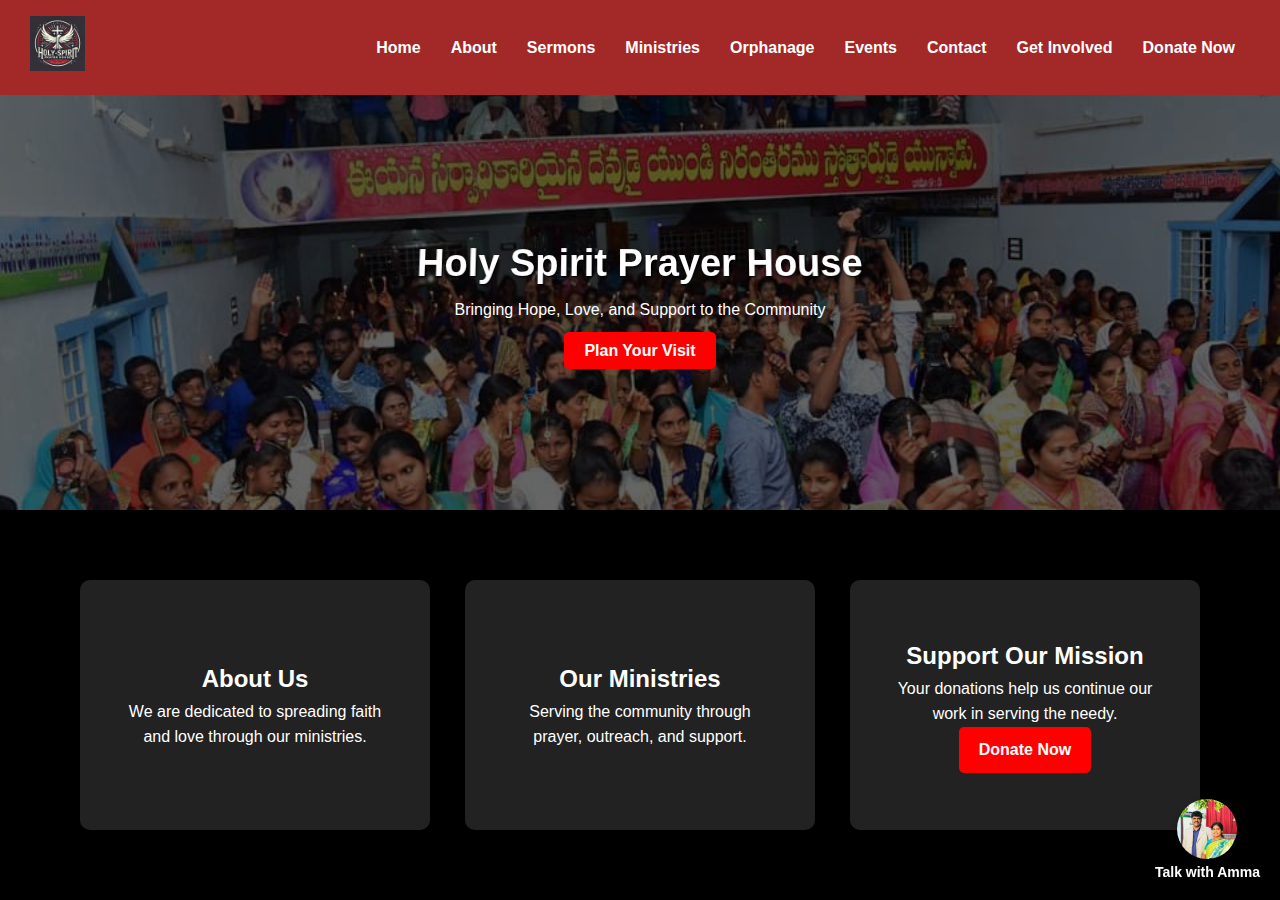
==== frontend/index.html @ f86df014 "Update index.html" ====
<!DOCTYPE html>
<html lang="en">
<head>
    <meta charset="UTF-8">
    <meta name="viewport" content="width=device-width, initial-scale=1.0">
    <meta name="description" content="Holy Spirit Prayer House - A place for faith, love, and community outreach.">
    <meta name="keywords" content="Church, Holy Spirit, Prayer, Ministries, Donations">
    <meta name="author" content="Holy Spirit Prayer House">

    <title>HOLY SPIRIT PRAYER HOUSE</title>
    <link rel="icon" type="image/png" href="images/favicon.png">
    
    <!-- ✅ Google Fonts -->
    <link href="https://fonts.googleapis.com/css2?family=Bungee&display=swap" rel="stylesheet">
    
    <!-- ✅ Styles -->
    <link rel="stylesheet" href="css/styles.css">
    <script src="js/script.js" defer></script>
    <script src="js/chatbot.js" defer></script>
</head>
<body>

    <!-- ✅ Header -->
    <header id="mainHeader">
        <div class="header-container">
            <div class="logo">
                <img src="images/logo.webp" alt="HSPH Logo">
            </div>
            <button id="menuButton" class="mobile-menu-button">☰</button>
            <nav class="desktop-nav">
                <ul class="nav-links">
                    <li><a href="index.html">Home</a></li>
                    <li><a href="about.html">About</a></li>
                    <li><a href="sermons.html">Sermons</a></li>
                    <li><a href="ministries.html">Ministries</a></li>
                    <li><a href="orphanage.html">Orphanage</a></li>
                    <li><a href="events.html">Events</a></li>
                    <li><a href="contact.html">Contact</a></li>
                    <li><a href="volunteer.html">Get Involved</a></li>
                    <li><a href="donate.html" class="donate-btn">Donate Now</a></li>
                </ul>
            </nav>
        </div>
        <!-- ✅ Mobile Navigation -->
        <nav id="mobileNav" class="mobile-nav">
            <ul>
                <li><a href="index.html">Home</a></li>
                <li><a href="about.html">About</a></li>
                <li><a href="sermons.html">Sermons</a></li>
                <li><a href="ministries.html">Ministries</a></li>
                <li><a href="orphanage.html">Orphanage</a></li>
                <li><a href="events.html">Events</a></li>
                <li><a href="contact.html">Contact</a></li>
                <li><a href="volunteer.html">Get Involved</a></li>
                <li><a href="donate.html" class="donate-btn">Donate Now</a></li>
            </ul>
        </nav>
    </header>

    <!-- ✅ Hero Section -->
    <section class="hero">
        <div class="overlay"></div>
        <div class="hero-container">
            <div class="hero-content">
                <h1 class="page-title">Holy Spirit Prayer House</h1>
                <p>Bringing Hope, Love, and Support to the Community</p>
                <a href="visit.html" class="cta-button">Plan Your Visit</a>
            </div>
        </div>
    </section>

    <!-- ✅ Information Sections -->
    <section class="section-container">
        <div class="section about">
            <h2>About Us</h2>
            <p>We are dedicated to spreading faith and love through our ministries.</p>
        </div>
        <div class="section ministries">
            <h2>Our Ministries</h2>
            <p>Serving the community through prayer, outreach, and support.</p>
        </div>
        <div class="section donate">
            <h2>Support Our Mission</h2>
            <p>Your donations help us continue our work in serving the needy.</p>
            <a href="donate.html" class="cta-button">Donate Now</a>
        </div>
    </section>

    <!-- ✅ Chatbot Floating Button -->
    <button id="chatbot-toggle" class="chatbot-button">
        <div class="chatbot-wrapper">
            <img src="images/founder.jpg" alt="Talk with Amma">
            <span>Talk with Amma</span>
        </div>
    </button>

    <!-- ✅ Chatbot Container -->
    <div id="webchat-container"></div>

    <!-- ✅ Chatbot Script -->
    <script src="https://cdn.botframework.com/botframework-webchat/latest/webchat.js"></script>
    <script src="js/chatbot.js"></script>
    <script src="js/script.js"></script>

</body>
</html>
---- frontend/css/styles.css ----
/* ✅ General Styles */
* {
    box-sizing: border-box;
    margin: 0;
    padding: 0;
}

html, body {
    height: 100%;
    margin: 0;
    display: flex;
    flex-direction: column;
}

body {
    font-family: 'Merriweather', sans-serif;
    background-color: #000;
    color: #fff;
    line-height: 1.6;
    font-weight: normal;
}

/* ✅ Title inside Hero Section */
.page-title {
    font-size: 50px; /* ✅ Adjust for visibility */
    font-weight: bold;
    color: white; /* ✅ Ensure it’s visible */
    text-shadow: 1px 1px 2px black, 2px 2px 5px rgba(0, 0, 0, 0.5); /* ✅ Improves readability */
    margin-bottom: 15px;
    text-align: center;
    transform: perspective(500px) rotateX(5deg); /* ✅ Adds 3D effect */
}

/* ✅ Hero Section */
.hero {
    background: url('../images/background.jpg') center/cover no-repeat;
    height: 600px; /* Reduce height for better mobile view */
    display: flex;
    justify-content: center;
    align-items: center;
    text-align: center;
    position: relative;
    padding: 20px;
}

/* ✅ Add a Semi-transparent Overlay */
.hero::before {
    content: "";
    position: absolute;
    top: 0;
    left: 0;
    width: 100%;
    height: 100%;
    background: rgba(0, 0, 0, 0.6); /* Dark overlay for readability */
}

/* ✅ Hero Content */
.hero-content {
    position: relative;
    z-index: 2;
    color: white;
    text-shadow: none;
}

/* ✅ Main Title Styling */
.page-title {
    font-size: 38px; /* Reduce size for mobile */
    font-weight: bold;
    margin-bottom: 10px;
    line-height: 1.2;
}

/* ✅ Subtitle */
.hero-content h2 {
    font-size: 24px;
    margin-bottom: 10px;
}

/* ✅ Description Text */
.hero-content p {
    font-size: 16px;
    margin-bottom: 15px;
}

/* ✅ Call-To-Action Button */
.cta-button {
    background: red;
    color: white;
    padding: 10px 20px;
    font-size: 16px;
    font-weight: bold;
    text-decoration: none;
    border-radius: 5px;
    transition: background 0.3s ease-in-out;
}

.cta-button:hover {
    background: white;
    color: black;
}

/* ✅ Mobile Optimization */
@media (max-width: 768px) {
    .hero {
        height: 450px; /* Reduce height for small screens */
        padding: 15px;
    }

    .page-title {
        font-size: 28px; /* Smaller text on mobile */
    }

    .hero-content h2 {
        font-size: 20px;
    }

    .hero-content p {
        font-size: 14px;
    }

    .cta-button {
        font-size: 14px;
        padding: 8px 16px;
    }
}


/* ✅ Header */
header {
    background: rgb(163, 40, 40);
    color: white;
    padding: 1rem 0;
}

.header-container {
    display: flex;
    justify-content: space-between;
    align-items: center;
    padding: 0 30px;
    position: relative;
}

.logo img {
    height: 55px;
}

/* ✅ Desktop Navigation */
.desktop-nav ul {
    list-style: none;
    padding: 0;
    display: flex;
}

.desktop-nav ul li {
    margin: 0 15px;
}

.desktop-nav ul li a {
    color: white;
    text-decoration: none;
    font-weight: bold;
    transition: color 0.3s ease-in-out;
}

.desktop-nav ul li a:hover {
    color: #ffd700;
}

/* ✅ Mobile Navigation */
@media (min-width: 769px) {
    .mobile-nav {
        display: none !important;
    }
    #menuButton {
        display: none !important;
    }
}

.mobile-nav {
    position: fixed;
    top: 0;
    right: -100%;
    width: 250px;
    height: 100vh;
    background: #111;
    padding-top: 60px;
    box-shadow: -4px 0 6px rgba(0, 0, 0, 0.5);
    transition: right 0.4s ease-in-out;
    z-index: 1100;
}

.mobile-nav.active {
    right: 0;
}

.mobile-nav ul {
    list-style: none;
    padding: 0;
    text-align: center;
}

.mobile-nav ul li {
    padding: 15px 0;
}

.mobile-nav ul li a {
    color: white;
    text-decoration: none;
    font-size: 18px;
    font-weight: bold;
    transition: color 0.3s ease-in-out;
}

.mobile-nav ul li a:hover {
    color: #ffd700;
}

@media (max-width: 768px) {
    .desktop-nav {
        display: none;
    }
    #menuButton {
        display: block;
        background: none;
        border: none;
        color: white;
        font-size: 28px;
        cursor: pointer;
        position: absolute;
        right: 15px;
        top: 15px;
        z-index: 1200;
    }
}

/* ✅ Page Content */
.page-content {
    flex: 1;
    padding: 20px;
    text-align: center;
}

/* ✅ Sections */
.section-container {
    display: flex;
    justify-content: space-between;
    align-items: stretch;
    padding: 60px 30px;
    max-width: 1200px;
    margin: auto;
    gap: 15px;
}

.section {
    flex: 1;
    padding: 40px;
    text-align: center;
    margin: 10px;
    border-radius: 10px;
    display: flex;
    flex-direction: column;
    justify-content: center;
    align-items: center;
    transition: transform 0.3s ease-in-out;
}

.section:hover {
    transform: translateY(-5px);
}

/* ✅ About, Ministries, and Donate Sections */
.about, .ministries, .donate {
    background-color: #222;
    color: white;
    padding: 40px;
    border-radius: 10px;
    display: flex;
    flex-direction: column;
    align-items: center;
    justify-content: center;
    min-height: 250px;
}

/* ✅ Responsive Design */
@media (max-width: 768px) {
    .section-container {
        flex-direction: column;
        align-items: center;
    }
    .about {
        min-height: auto;
        padding: 30px;
    }
}

/* ✅ Founder Section */
.founder-section {
    background-color: #222;
    color: white;
    padding: 60px 20px;
    text-align: center;
}

.founder-container {
    display: flex;
    align-items: center;
    justify-content: center;
    max-width: 1200px;
    margin: auto;
    flex-wrap: wrap;
}

.founder-image img {
    width: 160px;
    height: 160px;
    border-radius: 50%;
    object-fit: cover;
    margin-right: 25px;
    border: 3px solid #cc3333;
    transition: transform 0.3s ease-in-out;
}

.founder-image img:hover {
    transform: scale(1.1);
}

.founder-content {
    max-width: 600px;
    text-align: center;
}

/* ✅ Footer */
footer {
    background: rgb(189, 47, 47);
    color: white;
    text-align: center;
    padding: 20px;
    margin-top: auto;
    width: 100%;
}

/* ✅ Footer Container */
.footer-container {
    display: flex;
    flex-direction: column;
    align-items: center;
}

/* ✅ Social Icons */
.social-icons {
    margin-top: 15px;
}

.social-icons a img {
    width: 35px;
    margin: 0 8px;
    transition: transform 0.3s ease-in-out;
}

.social-icons a img:hover {
    transform: scale(1.2);
}


/* ✅ Chatbot Floating Button */
.chatbot-button {
    position: fixed;
    bottom: 20px;
    right: 20px;
    background: none;
    border: none;
    cursor: pointer;
    text-align: center;
    z-index: 1500;
}

/* ✅ Wrapper for Chatbot Image & Text */
.chatbot-wrapper {
    display: flex;
    flex-direction: column;
    align-items: center;
}

/* ✅ Chatbot Image (Small & Round) */
.chatbot-button img {
    width: 60px;  /* Adjust size */
    height: 60px;
    border-radius: 50%; /* Makes it round */
    box-shadow: 0px 4px 6px rgba(0,0,0,0.3);
    transition: transform 0.3s ease-in-out;
}

.chatbot-button img:hover {
    transform: scale(1.1); /* Hover effect */
}

/* ✅ Chatbot Text */
.chatbot-button span {
    color: white;
    font-size: 14px;
    font-weight: bold;
    margin-top: 5px;
    display: block;
}
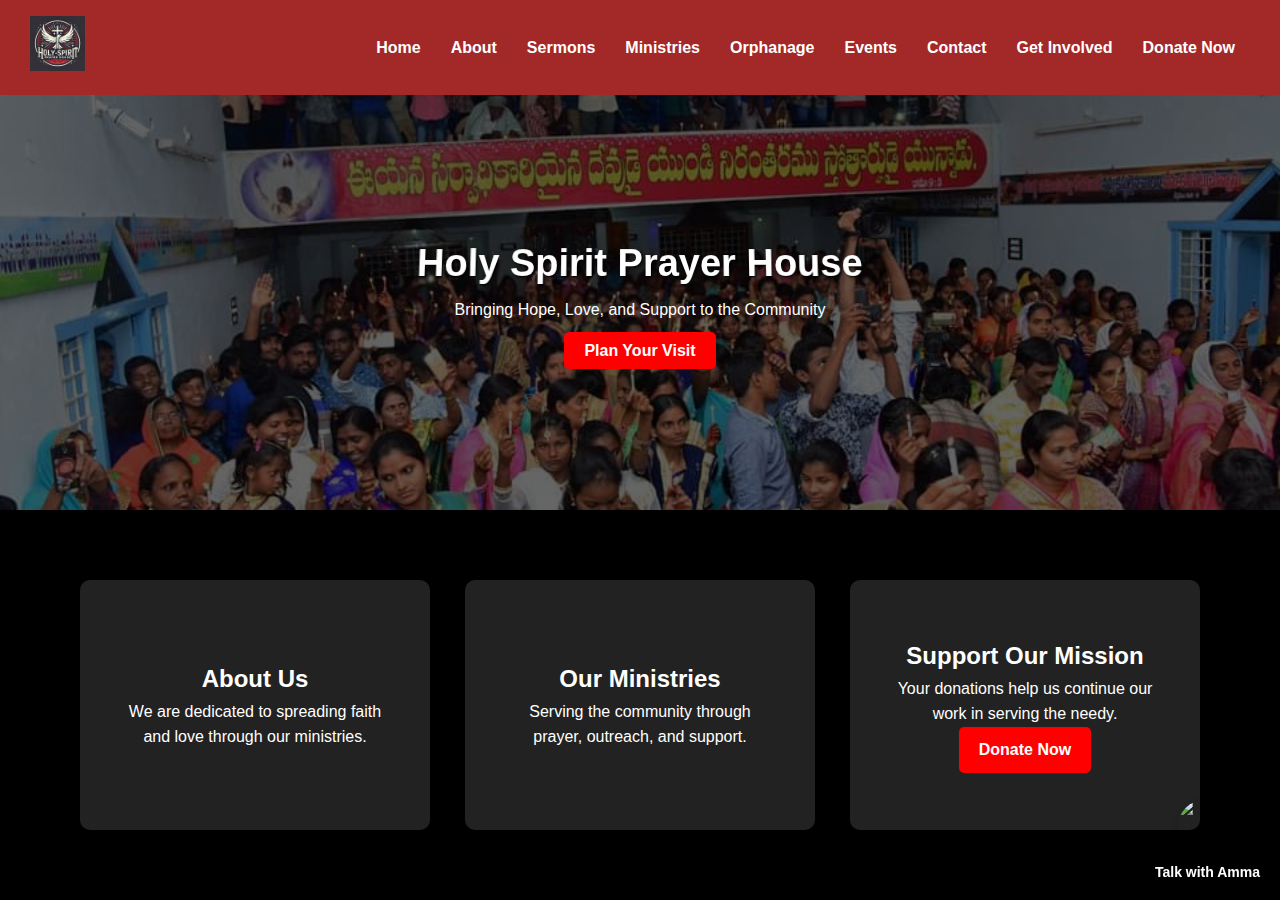
==== commit 45730658: "changes" ====
--- a/frontend/index.html
+++ b/frontend/index.html
@@ -15,8 +15,6 @@
     
     <!-- ✅ Styles -->
     <link rel="stylesheet" href="css/styles.css">
-    <script src="js/script.js" defer></script>
-    <script src="js/chatbot.js" defer></script>
 </head>
 <body>
 
@@ -41,6 +39,7 @@
                 </ul>
             </nav>
         </div>
+        
         <!-- ✅ Mobile Navigation -->
         <nav id="mobileNav" class="mobile-nav">
             <ul>
@@ -89,18 +88,18 @@
     <!-- ✅ Chatbot Floating Button -->
     <button id="chatbot-toggle" class="chatbot-button">
         <div class="chatbot-wrapper">
-            <img src="images/founder.jpg" alt="Talk with Amma">
+            <img src="images/chatbot-amma.png" alt="Talk with Amma">
             <span>Talk with Amma</span>
         </div>
     </button>
 
     <!-- ✅ Chatbot Container -->
-    <div id="webchat-container"></div>
+    <div id="webchat-container" style="display: none;"></div>
 
-    <!-- ✅ Chatbot Script -->
+    <!-- ✅ JavaScript Files -->
     <script src="https://cdn.botframework.com/botframework-webchat/latest/webchat.js"></script>
-    <script src="js/chatbot.js"></script>
-    <script src="js/script.js"></script>
+    <script src="js/chatbot.js" defer></script>
+    <script src="js/script.js" defer></script>
 
 </body>
 </html>
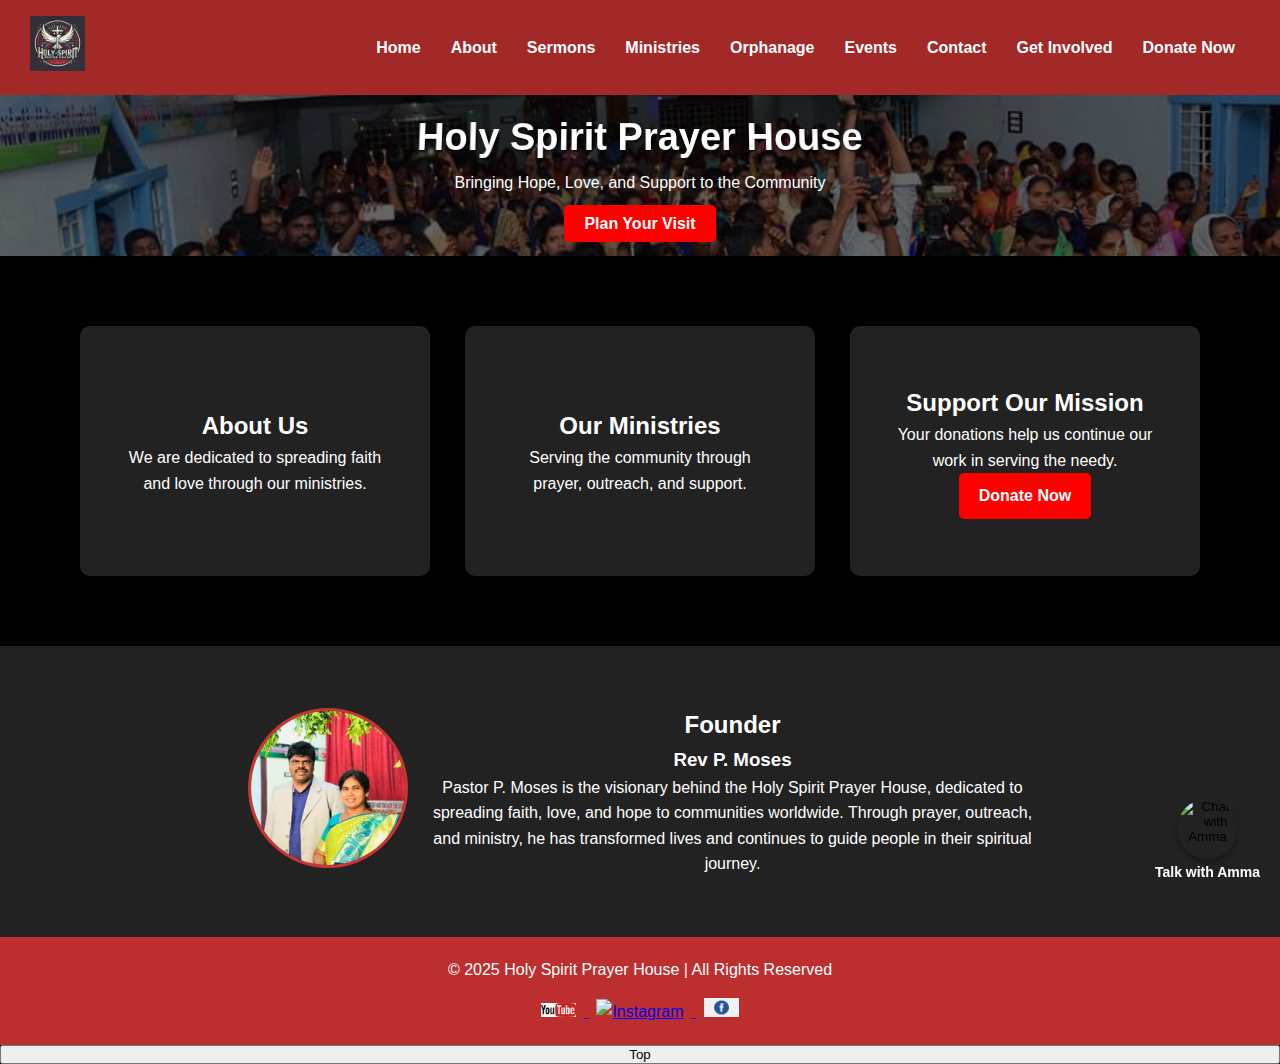
==== commit d5200a5d: "Updated website with latest changes" ====
--- a/frontend/index.html
+++ b/frontend/index.html
@@ -7,13 +7,13 @@
     <meta name="keywords" content="Church, Holy Spirit, Prayer, Ministries, Donations">
     <meta name="author" content="Holy Spirit Prayer House">
 
-    <title>HOLY SPIRIT PRAYER HOUSE</title>
+    <title>Holy Spirit Prayer House</title>
     <link rel="icon" type="image/png" href="images/favicon.png">
-    
+
     <!-- ✅ Google Fonts -->
     <link href="https://fonts.googleapis.com/css2?family=Bungee&display=swap" rel="stylesheet">
-    
-    <!-- ✅ Styles -->
+
+    <!-- ✅ Stylesheets -->
     <link rel="stylesheet" href="css/styles.css">
 </head>
 <body>
@@ -22,9 +22,8 @@
     <header id="mainHeader">
         <div class="header-container">
             <div class="logo">
-                <img src="images/logo.webp" alt="HSPH Logo">
+                <img src="images/logo.webp" alt="Holy Spirit Prayer House Logo">
             </div>
-            <button id="menuButton" class="mobile-menu-button">☰</button>
             <nav class="desktop-nav">
                 <ul class="nav-links">
                     <li><a href="index.html">Home</a></li>
@@ -38,10 +37,9 @@
                     <li><a href="donate.html" class="donate-btn">Donate Now</a></li>
                 </ul>
             </nav>
+            <button id="menuButton" class="mobile-menu-button" aria-label="Open Menu">☰</button>
         </div>
-        
-        <!-- ✅ Mobile Navigation -->
-        <nav id="mobileNav" class="mobile-nav">
+        <nav class="mobile-nav" id="mobileNav">
             <ul>
                 <li><a href="index.html">Home</a></li>
                 <li><a href="about.html">About</a></li>
@@ -55,7 +53,7 @@
             </ul>
         </nav>
     </header>
-
+    
     <!-- ✅ Hero Section -->
     <section class="hero">
         <div class="overlay"></div>
@@ -85,10 +83,45 @@
         </div>
     </section>
 
+    <!-- ✅ Founder Section -->
+    <section class="founder-section">
+        <div class="founder-container">
+            <div class="founder-image">
+                <img src="images/founder.jpg" alt="Founder - Rev P. Moses">
+            </div>
+            <div class="founder-content">
+                <h2>Founder</h2>
+                <h3>Rev P. Moses</h3>
+                <p>Pastor P. Moses is the visionary behind the Holy Spirit Prayer House, dedicated to spreading faith, love, and hope to communities worldwide. Through prayer, outreach, and ministry, he has transformed lives and continues to guide people in their spiritual journey.</p>
+            </div>
+        </div>
+    </section>
+
+    <!-- ✅ Footer -->
+    <footer>
+        <div class="footer-container">
+            <p>&copy; 2025 Holy Spirit Prayer House | All Rights Reserved</p>
+            <div class="social-icons">
+                <a href="https://www.youtube.com/@pastorpmoses" target="_blank" aria-label="YouTube">
+                    <img src="images/youtube.png" alt="YouTube">
+                </a>
+                <a href="https://www.instagram.com/hsph_oduru/" target="_blank" aria-label="Instagram">
+                    <img src="images/instagram.png" alt="Instagram">
+                </a>
+                <a href="https://www.facebook.com/holy.jesus132" target="_blank" aria-label="Facebook">
+                    <img src="images/facebook.png" alt="Facebook">
+                </a>
+            </div>
+        </div>
+    </footer>
+
+    <!-- ✅ Back to Top Button -->
+    <button id="backToTopBtn" title="Go to top">Top</button>
+
     <!-- ✅ Chatbot Floating Button -->
-    <button id="chatbot-toggle" class="chatbot-button">
+    <button id="chatbot-toggle" class="chatbot-button" aria-label="Open Chatbot">
         <div class="chatbot-wrapper">
-            <img src="images/chatbot-amma.png" alt="Talk with Amma">
+            <img src="images/chatbot-amma.png" alt="Chat with Amma">
             <span>Talk with Amma</span>
         </div>
     </button>
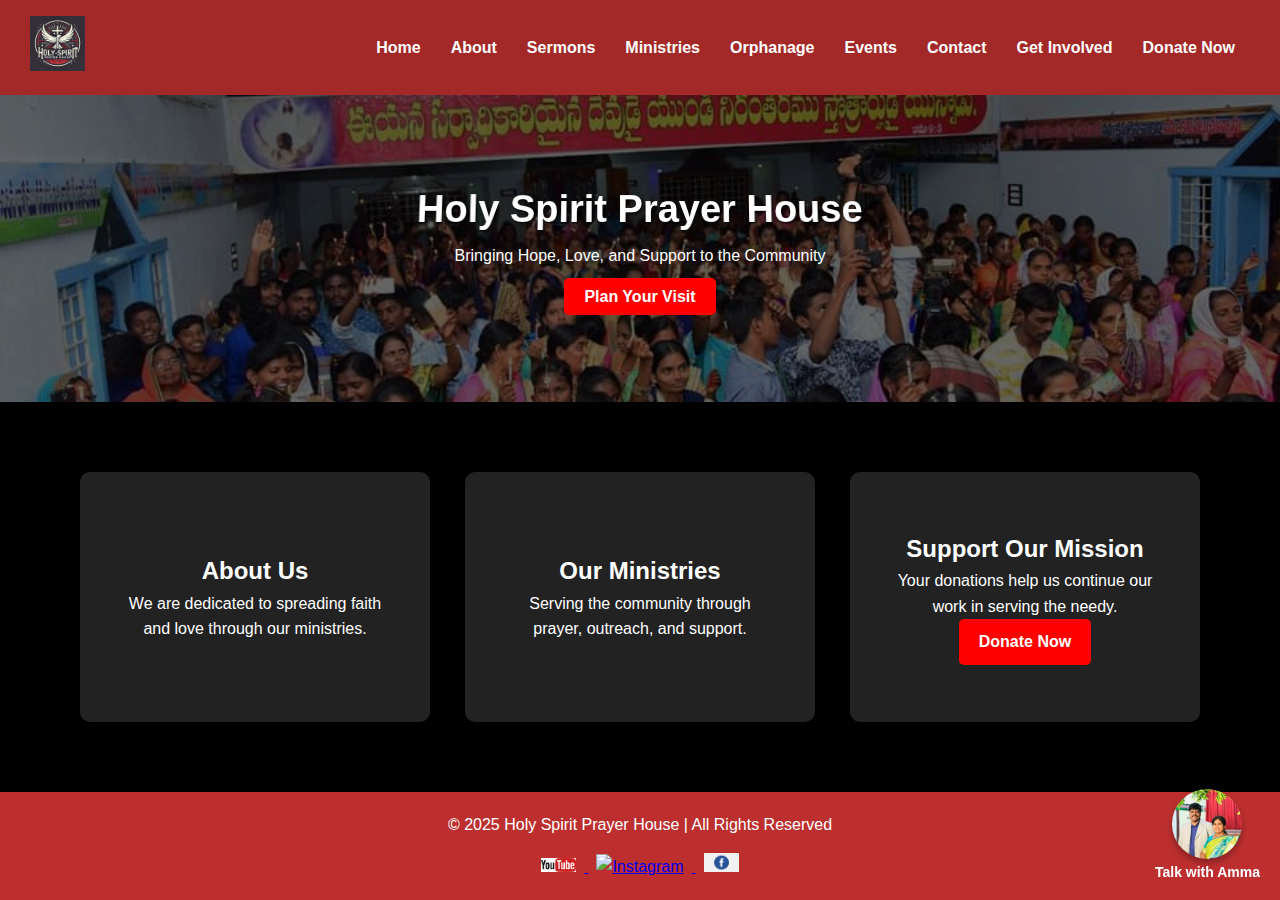
==== commit 1496c832: "Updated website with latest changes" ====
--- a/frontend/index.html
+++ b/frontend/index.html
@@ -15,6 +15,9 @@
 
     <!-- ✅ Stylesheets -->
     <link rel="stylesheet" href="css/styles.css">
+    <!-- ✅ Add chatbot.css -->
+    <link rel="stylesheet" href="css/chatbot.css">
+
 </head>
 <body>
 
@@ -83,19 +86,24 @@
         </div>
     </section>
 
-    <!-- ✅ Founder Section -->
-    <section class="founder-section">
-        <div class="founder-container">
-            <div class="founder-image">
-                <img src="images/founder.jpg" alt="Founder - Rev P. Moses">
-            </div>
-            <div class="founder-content">
-                <h2>Founder</h2>
-                <h3>Rev P. Moses</h3>
-                <p>Pastor P. Moses is the visionary behind the Holy Spirit Prayer House, dedicated to spreading faith, love, and hope to communities worldwide. Through prayer, outreach, and ministry, he has transformed lives and continues to guide people in their spiritual journey.</p>
-            </div>
-        </div>
-    </section>
+<!-- ✅ Floating Chatbot Button -->
+<button id="chatbot-toggle" class="chatbot-button" aria-label="Open Chatbot">
+    <div class="chatbot-wrapper">
+        <img src="images/founder.jpg" alt="Chat with Amma">
+        <span>Talk with Amma</span>
+    </div>
+</button>
+
+<!-- ✅ Chatbot Popup -->
+<div id="chatbot-popup" class="chatbot-popup hidden">
+    <div class="chatbot-header">
+        <span>Chat with Amma</span>
+        <button id="close-chatbot" class="close-button">&times;</button>
+    </div>
+    <iframe src="https://talkwithamma.azurewebsites.net" width="100%" height="400"></iframe>
+</div>
+
+
 
     <!-- ✅ Footer -->
     <footer>
@@ -115,22 +123,7 @@
         </div>
     </footer>
 
-    <!-- ✅ Back to Top Button -->
-    <button id="backToTopBtn" title="Go to top">Top</button>
-
-    <!-- ✅ Chatbot Floating Button -->
-    <button id="chatbot-toggle" class="chatbot-button" aria-label="Open Chatbot">
-        <div class="chatbot-wrapper">
-            <img src="images/chatbot-amma.png" alt="Chat with Amma">
-            <span>Talk with Amma</span>
-        </div>
-    </button>
-
-    <!-- ✅ Chatbot Container -->
-    <div id="webchat-container" style="display: none;"></div>
-
     <!-- ✅ JavaScript Files -->
-    <script src="https://cdn.botframework.com/botframework-webchat/latest/webchat.js"></script>
     <script src="js/chatbot.js" defer></script>
     <script src="js/script.js" defer></script>
 
--- a/frontend/css/styles.css
+++ b/frontend/css/styles.css
@@ -360,46 +360,3 @@
 .social-icons a img:hover {
     transform: scale(1.2);
 }
-
-
-/* ✅ Chatbot Floating Button */
-.chatbot-button {
-    position: fixed;
-    bottom: 20px;
-    right: 20px;
-    background: none;
-    border: none;
-    cursor: pointer;
-    text-align: center;
-    z-index: 1500;
-}
-
-/* ✅ Wrapper for Chatbot Image & Text */
-.chatbot-wrapper {
-    display: flex;
-    flex-direction: column;
-    align-items: center;
-}
-
-/* ✅ Chatbot Image (Small & Round) */
-.chatbot-button img {
-    width: 60px;  /* Adjust size */
-    height: 60px;
-    border-radius: 50%; /* Makes it round */
-    box-shadow: 0px 4px 6px rgba(0,0,0,0.3);
-    transition: transform 0.3s ease-in-out;
-}
-
-.chatbot-button img:hover {
-    transform: scale(1.1); /* Hover effect */
-}
-
-/* ✅ Chatbot Text */
-.chatbot-button span {
-    color: white;
-    font-size: 14px;
-    font-weight: bold;
-    margin-top: 5px;
-    display: block;
-}
-
--- a/frontend/css/chatbot.css
+++ b/frontend/css/chatbot.css
@@ -0,0 +1,94 @@
+/* ✅ Floating Chatbot Button */
+.chatbot-button {
+    position: fixed;
+    bottom: 20px;
+    right: 20px;
+    background: none;
+    border: none;
+    cursor: pointer;
+    text-align: center;
+    z-index: 1500;
+}
+
+/* ✅ Wrapper for Chatbot Image & Text */
+.chatbot-wrapper {
+    display: flex;
+    flex-direction: column;
+    align-items: center;
+}
+
+/* ✅ Chatbot Image (Round) */
+.chatbot-button img {
+    width: 70px;
+    height: 70px;
+    border-radius: 50%; /* Makes it round */
+    box-shadow: 0px 4px 6px rgba(0,0,0,0.3);
+    transition: transform 0.3s ease-in-out;
+}
+
+.chatbot-button img:hover {
+    transform: scale(1.1); /* Hover effect */
+}
+
+/* ✅ Chatbot Text */
+.chatbot-button span {
+    color: white;
+    font-size: 14px;
+    font-weight: bold;
+    margin-top: 5px;
+    display: block;
+}
+
+/* ✅ Chatbot Popup (Hidden by Default) */
+.chatbot-popup {
+    position: fixed;
+    bottom: 80px; /* Adjusted to show above the button */
+    right: 20px;
+    width: 350px;
+    height: 450px;
+    background: white;
+    border-radius: 10px;
+    box-shadow: 0px 4px 10px rgba(0, 0, 0, 0.3);
+    overflow: hidden;
+    display: none; /* Hidden initially */
+    z-index: 2000;
+}
+
+/* ✅ Chatbot Header */
+.chatbot-header {
+    background: #0078D7;
+    color: white;
+    padding: 10px;
+    text-align: center;
+    font-weight: bold;
+    display: flex;
+    justify-content: space-between;
+    align-items: center;
+}
+
+/* ✅ Close Button */
+.close-button {
+    background: none;
+    border: none;
+    color: white;
+    font-size: 20px;
+    cursor: pointer;
+}
+
+/* ✅ Show Chatbot when Active */
+.chatbot-popup.active {
+    display: block;
+}
+
+/* ✅ Hide Chatbot Button when Chatbot is Open */
+.chatbot-popup.active ~ .chatbot-button {
+    display: none;
+}
+
+/* ✅ Responsive for Mobile */
+@media (max-width: 600px) {
+    .chatbot-popup {
+        width: 90%;
+        right: 5%;
+    }
+}
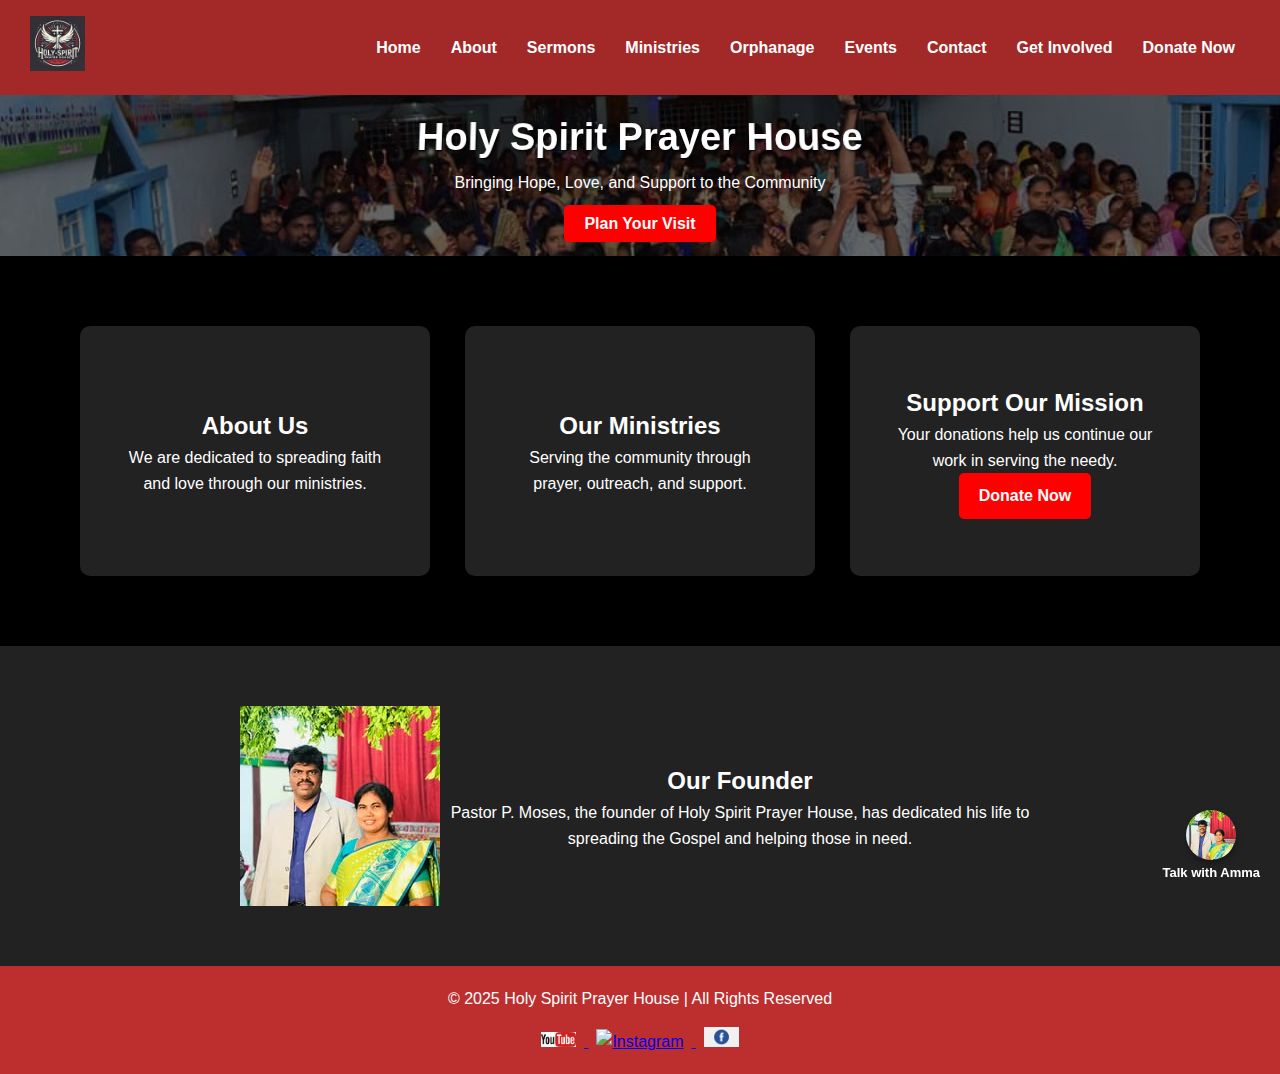
==== commit 33fb76d9: "Updated website with latest changes" ====
--- a/frontend/index.html
+++ b/frontend/index.html
@@ -15,7 +15,6 @@
 
     <!-- ✅ Stylesheets -->
     <link rel="stylesheet" href="css/styles.css">
-    <!-- ✅ Add chatbot.css -->
     <link rel="stylesheet" href="css/chatbot.css">
 
 </head>
@@ -86,24 +85,33 @@
         </div>
     </section>
 
-<!-- ✅ Floating Chatbot Button -->
-<button id="chatbot-toggle" class="chatbot-button" aria-label="Open Chatbot">
-    <div class="chatbot-wrapper">
-        <img src="images/founder.jpg" alt="Chat with Amma">
-        <span>Talk with Amma</span>
+    <!-- ✅ Founder Section -->
+    <section class="founder-section">
+        <div class="founder-container">
+            <img src="images/founder.jpg" alt="Founder Image" class="founder-img">
+            <div class="founder-content">
+                <h2>Our Founder</h2>
+                <p>Pastor P. Moses, the founder of Holy Spirit Prayer House, has dedicated his life to spreading the Gospel and helping those in need.</p>
+            </div>
+        </div>
+    </section>
+
+    <!-- ✅ Floating Chatbot Button -->
+    <button id="chatbot-toggle" class="chatbot-button" aria-label="Open Chatbot">
+        <div class="chatbot-wrapper">
+            <img src="images/founder.jpg" alt="Chat with Amma">
+            <span>Talk with Amma</span>
+        </div>
+    </button>
+
+    <!-- ✅ Chatbot Popup -->
+    <div id="chatbot-popup" class="chatbot-popup hidden">
+        <div class="chatbot-header">
+            <span>Chat with Amma</span>
+            <button id="close-chatbot" class="close-button">&times;</button>
+        </div>
+        <iframe src="https://talkwithamma.azurewebsites.net" width="100%" height="400"></iframe>
     </div>
-</button>
-
-<!-- ✅ Chatbot Popup -->
-<div id="chatbot-popup" class="chatbot-popup hidden">
-    <div class="chatbot-header">
-        <span>Chat with Amma</span>
-        <button id="close-chatbot" class="close-button">&times;</button>
-    </div>
-    <iframe src="https://talkwithamma.azurewebsites.net" width="100%" height="400"></iframe>
-</div>
-
-
 
     <!-- ✅ Footer -->
     <footer>
--- a/frontend/css/chatbot.css
+++ b/frontend/css/chatbot.css
@@ -8,9 +8,14 @@
     cursor: pointer;
     text-align: center;
     z-index: 1500;
+    display: flex;
+    flex-direction: column;
+    align-items: center;
+    justify-content: center;
+    transition: opacity 0.3s ease-in-out;
 }
 
-/* ✅ Wrapper for Chatbot Image & Text */
+/* ✅ Chatbot Wrapper */
 .chatbot-wrapper {
     display: flex;
     flex-direction: column;
@@ -19,39 +24,42 @@
 
 /* ✅ Chatbot Image (Round) */
 .chatbot-button img {
-    width: 70px;
-    height: 70px;
-    border-radius: 50%; /* Makes it round */
-    box-shadow: 0px 4px 6px rgba(0,0,0,0.3);
+    width: 50px;
+    height: 50px;
+    border-radius: 50%;
+    box-shadow: 0px 4px 6px rgba(0, 0, 0, 0.3);
     transition: transform 0.3s ease-in-out;
 }
 
 .chatbot-button img:hover {
-    transform: scale(1.1); /* Hover effect */
+    transform: scale(1.1);
 }
 
-/* ✅ Chatbot Text */
+/* ✅ Chatbot Text Below the Button */
 .chatbot-button span {
     color: white;
-    font-size: 14px;
+    font-size: 13px;
     font-weight: bold;
     margin-top: 5px;
     display: block;
 }
 
-/* ✅ Chatbot Popup (Hidden by Default) */
+/* ✅ Chatbot Popup Window */
 .chatbot-popup {
     position: fixed;
-    bottom: 80px; /* Adjusted to show above the button */
+    bottom: 80px;
     right: 20px;
-    width: 350px;
-    height: 450px;
+    width: 320px;
+    height: 400px;
     background: white;
     border-radius: 10px;
     box-shadow: 0px 4px 10px rgba(0, 0, 0, 0.3);
     overflow: hidden;
-    display: none; /* Hidden initially */
+    display: none; /* ✅ Hidden by default */
     z-index: 2000;
+    opacity: 0;
+    transform: translateY(20px);
+    transition: opacity 0.3s ease-in-out, transform 0.3s ease-in-out;
 }
 
 /* ✅ Chatbot Header */
@@ -71,24 +79,39 @@
     background: none;
     border: none;
     color: white;
-    font-size: 20px;
+    font-size: 18px;
     cursor: pointer;
+    transition: transform 0.2s;
 }
 
-/* ✅ Show Chatbot when Active */
+.close-button:hover {
+    transform: scale(1.2);
+}
+
+/* ✅ Ensure chatbot opens properly when active */
 .chatbot-popup.active {
-    display: block;
+    display: block !important;
+    opacity: 1;
+    transform: translateY(0);
 }
 
 /* ✅ Hide Chatbot Button when Chatbot is Open */
 .chatbot-popup.active ~ .chatbot-button {
-    display: none;
+    opacity: 0;
+    pointer-events: none;
 }
 
-/* ✅ Responsive for Mobile */
+/* ✅ Mobile Responsiveness */
 @media (max-width: 600px) {
     .chatbot-popup {
         width: 90%;
         right: 5%;
+        bottom: 60px;
+        height: 380px;
+    }
+
+    .chatbot-button img {
+        width: 45px;
+        height: 45px;
     }
 }
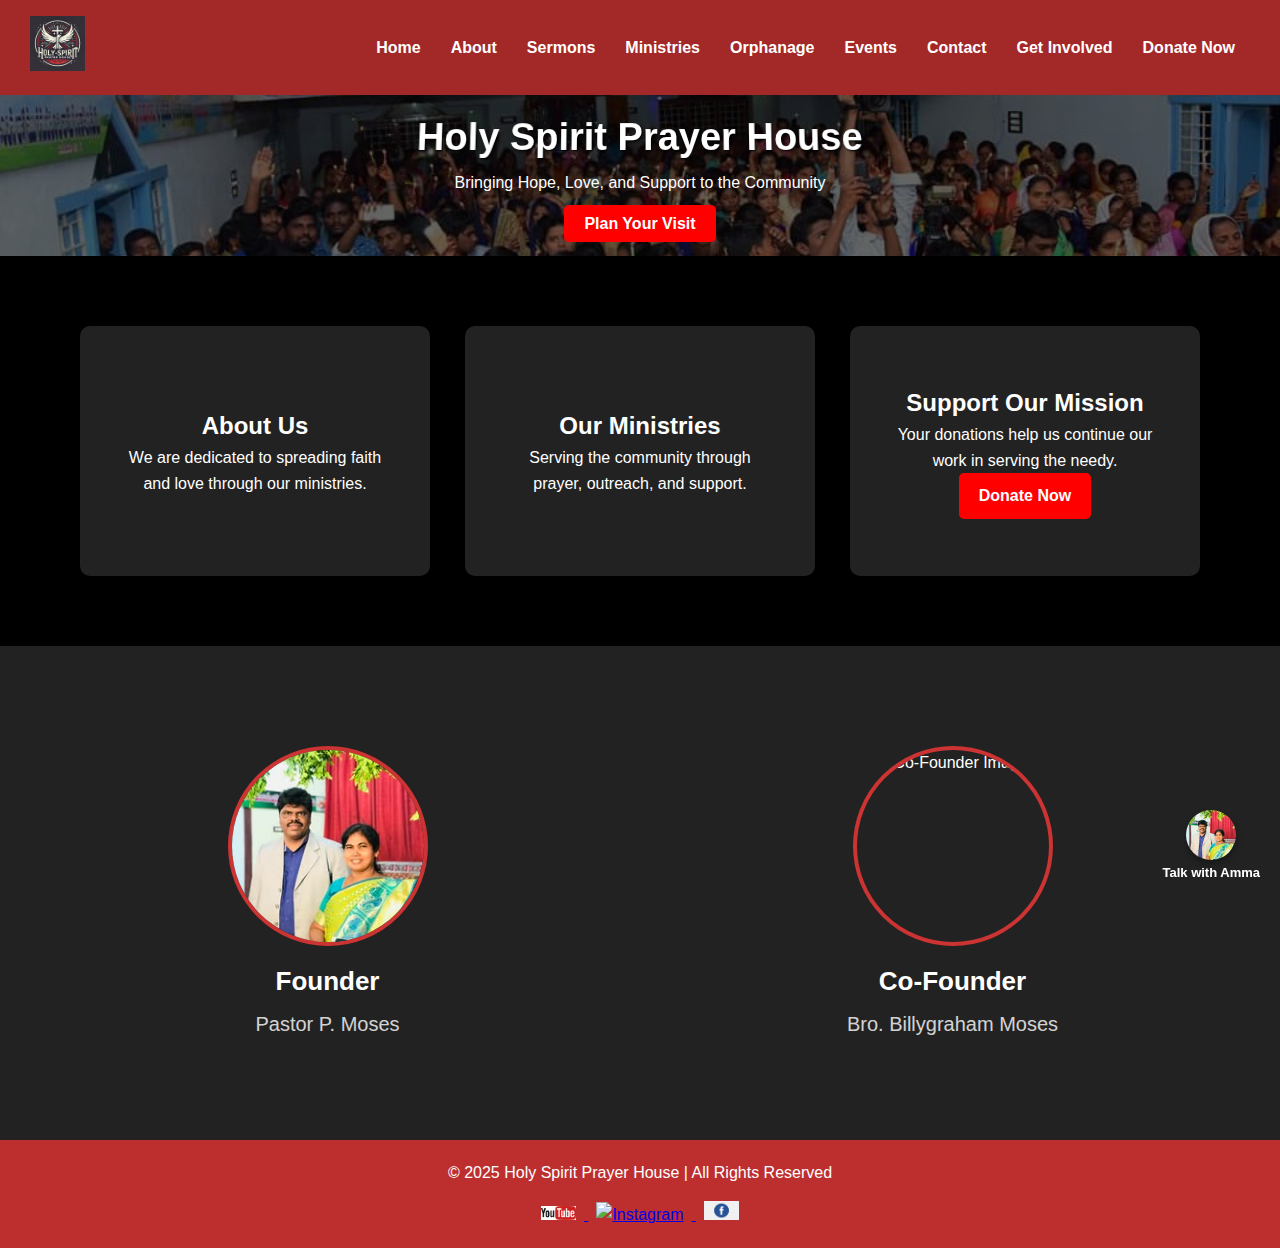
==== commit 5f2522c0: "Updated Founder & Co-Founder section layout" ====
--- a/frontend/index.html
+++ b/frontend/index.html
@@ -15,6 +15,7 @@
 
     <!-- ✅ Stylesheets -->
     <link rel="stylesheet" href="css/styles.css">
+    <link rel="stylesheet" href="css/founder.css">
     <link rel="stylesheet" href="css/chatbot.css">
 
 </head>
@@ -85,16 +86,24 @@
         </div>
     </section>
 
-    <!-- ✅ Founder Section -->
-    <section class="founder-section">
+    <section class="founders-section">
         <div class="founder-container">
-            <img src="images/founder.jpg" alt="Founder Image" class="founder-img">
-            <div class="founder-content">
-                <h2>Our Founder</h2>
-                <p>Pastor P. Moses, the founder of Holy Spirit Prayer House, has dedicated his life to spreading the Gospel and helping those in need.</p>
+            <!-- Founder -->
+            <div class="founder">
+                <img src="images/founder.jpg" alt="Founder Image" class="founder-img">
+                <h2>Founder</h2>
+                <h3>Pastor P. Moses</h3>
+            </div>
+    
+            <!-- Co-Founder -->
+            <div class="co-founder">
+                <img src="images/co-founder.jpg" alt="Co-Founder Image" class="founder-img">
+                <h2>Co-Founder</h2>
+                <h3>Bro. Billygraham Moses</h3>
             </div>
         </div>
     </section>
+    
 
     <!-- ✅ Floating Chatbot Button -->
     <button id="chatbot-toggle" class="chatbot-button" aria-label="Open Chatbot">
--- a/frontend/css/styles.css
+++ b/frontend/css/styles.css
@@ -293,41 +293,8 @@
     }
 }
 
-/* ✅ Founder Section */
-.founder-section {
-    background-color: #222;
-    color: white;
-    padding: 60px 20px;
-    text-align: center;
-}
-
-.founder-container {
-    display: flex;
-    align-items: center;
-    justify-content: center;
-    max-width: 1200px;
-    margin: auto;
-    flex-wrap: wrap;
-}
-
-.founder-image img {
-    width: 160px;
-    height: 160px;
-    border-radius: 50%;
-    object-fit: cover;
-    margin-right: 25px;
-    border: 3px solid #cc3333;
-    transition: transform 0.3s ease-in-out;
-}
-
-.founder-image img:hover {
-    transform: scale(1.1);
-}
-
-.founder-content {
-    max-width: 600px;
-    text-align: center;
-}
+
+
 
 /* ✅ Footer */
 footer {
--- a/frontend/css/founder.css
+++ b/frontend/css/founder.css
@@ -0,0 +1,61 @@
+/* ✅ Founder & Co-Founder Section */
+.founders-section {
+    background-color: #222;
+    color: white;
+    padding: 80px 20px;
+    text-align: center;
+}
+
+.founder-container {
+    display: flex;
+    justify-content: center; /* Center align both sections */
+    align-items: center;
+    gap: 50px; /* Add spacing between elements */
+    max-width: 1200px;
+    margin: auto;
+    flex-wrap: wrap;
+}
+
+.founder, .co-founder {
+    flex: 1;
+    padding: 20px;
+    text-align: center;
+    display: flex;
+    flex-direction: column;
+    align-items: center;
+    justify-content: center;
+}
+
+.founder img, .co-founder img {
+    width: 200px;
+    height: 200px;
+    border-radius: 50%;
+    object-fit: cover;
+    margin-bottom: 15px;
+    border: 4px solid #cc3333;
+    transition: transform 0.3s ease-in-out;
+}
+
+.founder img:hover, .co-founder img:hover {
+    transform: scale(1.1);
+}
+
+.founder h2, .co-founder h2 {
+    font-size: 26px;
+    font-weight: bold;
+    margin-bottom: 5px;
+}
+
+.founder h3, .co-founder h3 {
+    font-size: 20px;
+    font-weight: normal;
+    opacity: 0.8;
+}
+
+/* ✅ Ensure Responsive Layout */
+@media (max-width: 768px) {
+    .founder-container {
+        flex-direction: column;
+        align-items: center;
+    }
+}
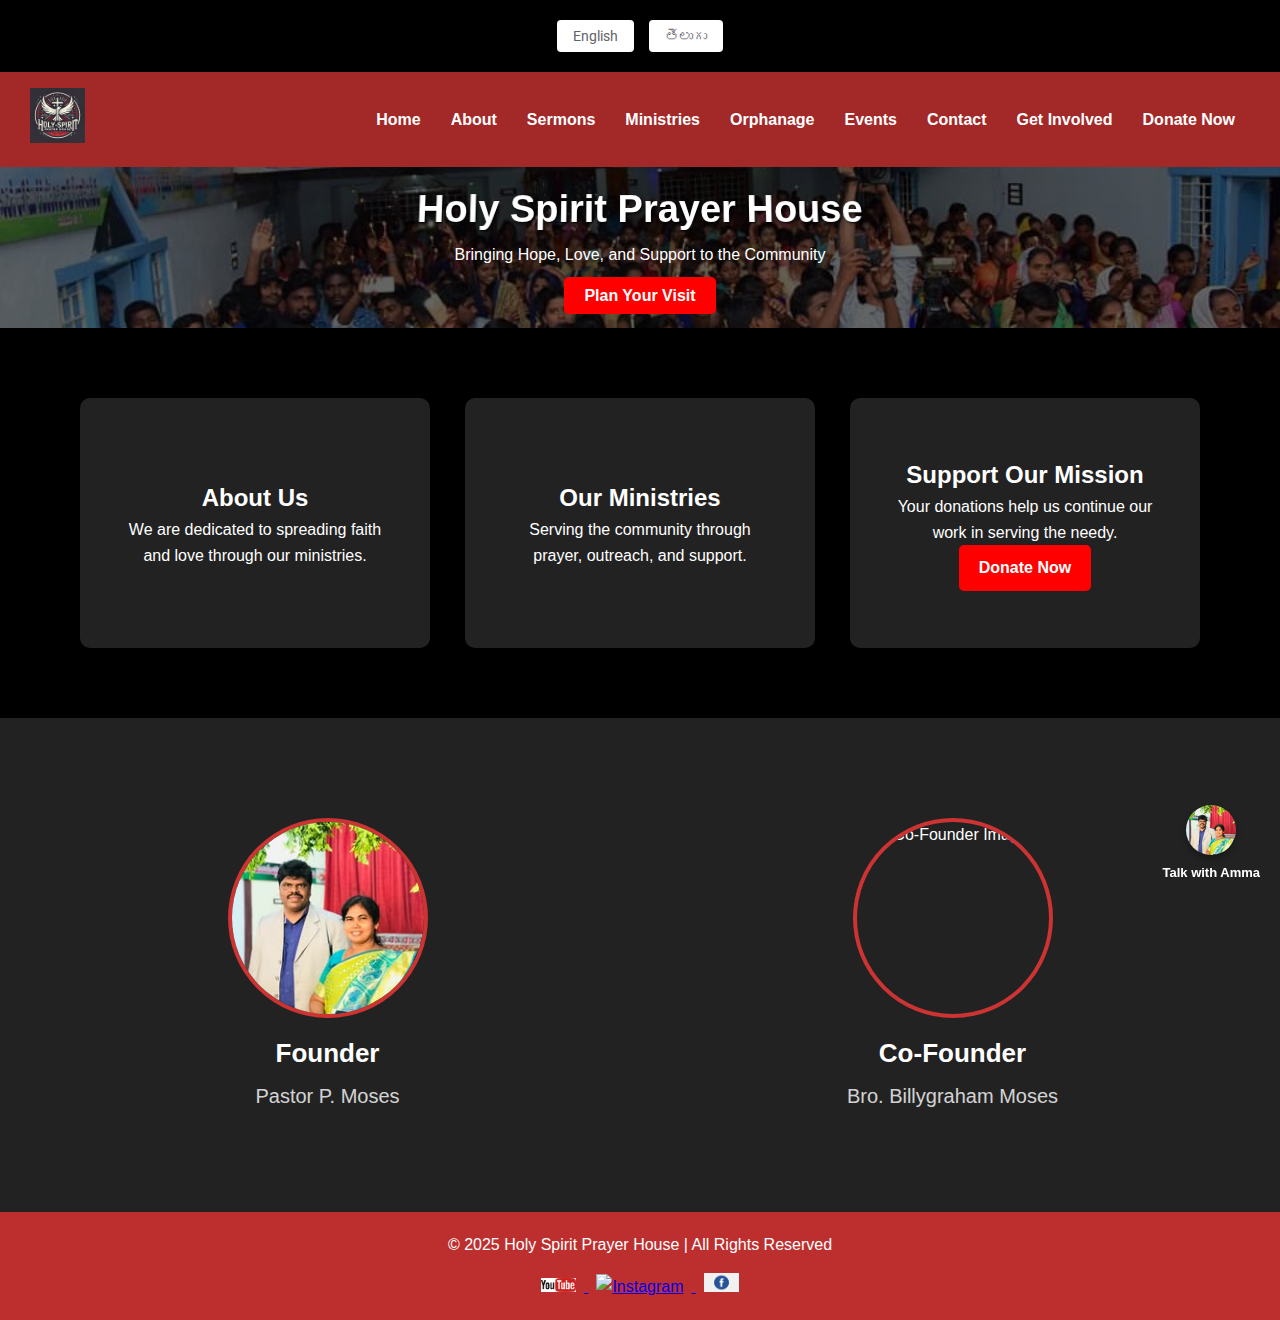
==== commit a059cbdb: "Initial commit on new-branch" ====
--- a/frontend/index.html
+++ b/frontend/index.html
@@ -1,148 +1,299 @@
 <!DOCTYPE html>
 <html lang="en">
 <head>
-    <meta charset="UTF-8">
-    <meta name="viewport" content="width=device-width, initial-scale=1.0">
-    <meta name="description" content="Holy Spirit Prayer House - A place for faith, love, and community outreach.">
-    <meta name="keywords" content="Church, Holy Spirit, Prayer, Ministries, Donations">
-    <meta name="author" content="Holy Spirit Prayer House">
-
-    <title>Holy Spirit Prayer House</title>
-    <link rel="icon" type="image/png" href="images/favicon.png">
-
-    <!-- ✅ Google Fonts -->
-    <link href="https://fonts.googleapis.com/css2?family=Bungee&display=swap" rel="stylesheet">
-
-    <!-- ✅ Stylesheets -->
-    <link rel="stylesheet" href="css/styles.css">
-    <link rel="stylesheet" href="css/founder.css">
-    <link rel="stylesheet" href="css/chatbot.css">
-
+  <meta charset="UTF-8">
+  <meta name="viewport" content="width=device-width, initial-scale=1.0">
+  <meta name="description" content="Holy Spirit Prayer House - A place for faith, love, and community outreach.">
+  <meta name="keywords" content="Church, Holy Spirit, Prayer, Ministries, Donations">
+  <meta name="author" content="Holy Spirit Prayer House">
+  <title>Holy Spirit Prayer House | హోలీ స్పిరిట్ ప్రార్థన మందిరం</title>
+  <link rel="icon" type="image/png" href="images/favicon.png">
+  
+  <!-- Google Fonts -->
+  <link href="https://fonts.googleapis.com/css2?family=Bungee&display=swap" rel="stylesheet">
+  <link href="https://fonts.googleapis.com/css2?family=Roboto:wght@400;500&display=swap" rel="stylesheet">
+  
+  <!-- External Stylesheets -->
+  <link rel="stylesheet" href="css/styles.css">
+  <link rel="stylesheet" href="css/founder.css">
+  <link rel="stylesheet" href="css/chatbot.css">
+  
+  <!-- Updated Language Toggle Script with LocalStorage -->
+  <script>
+    // Function to toggle language and save preference
+    function toggleLanguage(lang) {
+      localStorage.setItem("preferredLanguage", lang);
+      document.body.classList.remove("english", "telugu");
+      document.body.classList.add(lang);
+    }
+    
+    // On DOM load, check for saved language preference
+    document.addEventListener("DOMContentLoaded", function() {
+      const savedLang = localStorage.getItem("preferredLanguage") || "english";
+      document.body.classList.remove("english", "telugu");
+      document.body.classList.add(savedLang);
+    });
+  </script>
+  
+  <!-- Inline Styles for Language Toggle -->
+  <style>
+    .language-toggle {
+      text-align: center;
+      padding: 20px 0;
+    }
+    .language-toggle button {
+      margin: 0 5px;
+      padding: 8px 16px;
+      font-size: 14px;
+      cursor: pointer;
+      border: none;
+      background-color: #fff;
+      font-family: 'Roboto', sans-serif;
+      color: #5f6368;
+      border-radius: 4px;
+      transition: background-color 0.3s, box-shadow 0.3s;
+    }
+    .language-toggle button:hover {
+      background-color: #f8f9fa;
+      box-shadow: 0 1px 2px rgba(0,0,0,0.1);
+    }
+    /* Hide alternate language spans based on body class */
+    .telugu .english-text { display: none; }
+    .english .telugu-text { display: none; }
+  </style>
 </head>
-<body>
-
-    <!-- ✅ Header -->
-    <header id="mainHeader">
-        <div class="header-container">
-            <div class="logo">
-                <img src="images/logo.webp" alt="Holy Spirit Prayer House Logo">
-            </div>
-            <nav class="desktop-nav">
-                <ul class="nav-links">
-                    <li><a href="index.html">Home</a></li>
-                    <li><a href="about.html">About</a></li>
-                    <li><a href="sermons.html">Sermons</a></li>
-                    <li><a href="ministries.html">Ministries</a></li>
-                    <li><a href="orphanage.html">Orphanage</a></li>
-                    <li><a href="events.html">Events</a></li>
-                    <li><a href="contact.html">Contact</a></li>
-                    <li><a href="volunteer.html">Get Involved</a></li>
-                    <li><a href="donate.html" class="donate-btn">Donate Now</a></li>
-                </ul>
-            </nav>
-            <button id="menuButton" class="mobile-menu-button" aria-label="Open Menu">☰</button>
-        </div>
-        <nav class="mobile-nav" id="mobileNav">
-            <ul>
-                <li><a href="index.html">Home</a></li>
-                <li><a href="about.html">About</a></li>
-                <li><a href="sermons.html">Sermons</a></li>
-                <li><a href="ministries.html">Ministries</a></li>
-                <li><a href="orphanage.html">Orphanage</a></li>
-                <li><a href="events.html">Events</a></li>
-                <li><a href="contact.html">Contact</a></li>
-                <li><a href="volunteer.html">Get Involved</a></li>
-                <li><a href="donate.html" class="donate-btn">Donate Now</a></li>
-            </ul>
-        </nav>
-    </header>
-    
-    <!-- ✅ Hero Section -->
-    <section class="hero">
-        <div class="overlay"></div>
-        <div class="hero-container">
-            <div class="hero-content">
-                <h1 class="page-title">Holy Spirit Prayer House</h1>
-                <p>Bringing Hope, Love, and Support to the Community</p>
-                <a href="visit.html" class="cta-button">Plan Your Visit</a>
-            </div>
-        </div>
-    </section>
-
-    <!-- ✅ Information Sections -->
-    <section class="section-container">
-        <div class="section about">
-            <h2>About Us</h2>
-            <p>We are dedicated to spreading faith and love through our ministries.</p>
-        </div>
-        <div class="section ministries">
-            <h2>Our Ministries</h2>
-            <p>Serving the community through prayer, outreach, and support.</p>
-        </div>
-        <div class="section donate">
-            <h2>Support Our Mission</h2>
-            <p>Your donations help us continue our work in serving the needy.</p>
-            <a href="donate.html" class="cta-button">Donate Now</a>
-        </div>
-    </section>
-
-    <section class="founders-section">
-        <div class="founder-container">
-            <!-- Founder -->
-            <div class="founder">
-                <img src="images/founder.jpg" alt="Founder Image" class="founder-img">
-                <h2>Founder</h2>
-                <h3>Pastor P. Moses</h3>
-            </div>
-    
-            <!-- Co-Founder -->
-            <div class="co-founder">
-                <img src="images/co-founder.jpg" alt="Co-Founder Image" class="founder-img">
-                <h2>Co-Founder</h2>
-                <h3>Bro. Billygraham Moses</h3>
-            </div>
-        </div>
-    </section>
-    
-
-    <!-- ✅ Floating Chatbot Button -->
-    <button id="chatbot-toggle" class="chatbot-button" aria-label="Open Chatbot">
-        <div class="chatbot-wrapper">
-            <img src="images/founder.jpg" alt="Chat with Amma">
-            <span>Talk with Amma</span>
-        </div>
-    </button>
-
-    <!-- ✅ Chatbot Popup -->
-    <div id="chatbot-popup" class="chatbot-popup hidden">
-        <div class="chatbot-header">
-            <span>Chat with Amma</span>
-            <button id="close-chatbot" class="close-button">&times;</button>
-        </div>
-        <iframe src="https://talkwithamma.azurewebsites.net" width="100%" height="400"></iframe>
-    </div>
-
-    <!-- ✅ Footer -->
-    <footer>
-        <div class="footer-container">
-            <p>&copy; 2025 Holy Spirit Prayer House | All Rights Reserved</p>
-            <div class="social-icons">
-                <a href="https://www.youtube.com/@pastorpmoses" target="_blank" aria-label="YouTube">
-                    <img src="images/youtube.png" alt="YouTube">
-                </a>
-                <a href="https://www.instagram.com/hsph_oduru/" target="_blank" aria-label="Instagram">
-                    <img src="images/instagram.png" alt="Instagram">
-                </a>
-                <a href="https://www.facebook.com/holy.jesus132" target="_blank" aria-label="Facebook">
-                    <img src="images/facebook.png" alt="Facebook">
-                </a>
-            </div>
-        </div>
-    </footer>
-
-    <!-- ✅ JavaScript Files -->
-    <script src="js/chatbot.js" defer></script>
-    <script src="js/script.js" defer></script>
-
+<body class="english">
+  <!-- Language Toggle Button (Top Center) -->
+  <div class="language-toggle">
+    <button onclick="toggleLanguage('english')">English</button>
+    <button onclick="toggleLanguage('telugu')">తెలుగు</button>
+  </div>
+  
+  <!-- Header -->
+  <header id="mainHeader">
+    <div class="header-container">
+      <div class="logo">
+        <img src="images/logo.webp" alt="Holy Spirit Prayer House Logo">
+      </div>
+      <nav class="desktop-nav">
+        <ul class="nav-links">
+          <li><a href="index.html">
+              <span class="english-text">Home</span>
+              <span class="telugu-text">హోమ్</span>
+            </a></li>
+          <li><a href="about.html">
+              <span class="english-text">About</span>
+              <span class="telugu-text">గురించి</span>
+            </a></li>
+          <li><a href="sermons.html">
+              <span class="english-text">Sermons</span>
+              <span class="telugu-text">ప్రసంగాలు</span>
+            </a></li>
+          <li><a href="ministries.html">
+              <span class="english-text">Ministries</span>
+              <span class="telugu-text">సేవలు</span>
+            </a></li>
+          <li><a href="orphanage.html">
+              <span class="english-text">Orphanage</span>
+              <span class="telugu-text">అనాథాశ్రమం</span>
+            </a></li>
+          <li><a href="events.html">
+              <span class="english-text">Events</span>
+              <span class="telugu-text">ఈవెంట్స్</span>
+            </a></li>
+          <li><a href="contact.html">
+              <span class="english-text">Contact</span>
+              <span class="telugu-text">సంప్రదించండి</span>
+            </a></li>
+          <li><a href="volunteer.html">
+              <span class="english-text">Get Involved</span>
+              <span class="telugu-text">చేరడం</span>
+            </a></li>
+          <li><a href="donate.html" class="donate-btn">
+              <span class="english-text">Donate Now</span>
+              <span class="telugu-text">దానం చేయండి</span>
+            </a></li>
+        </ul>
+      </nav>
+      <button id="menuButton" class="mobile-menu-button" aria-label="Open Menu">☰</button>
+    </div>
+    <nav class="mobile-nav" id="mobileNav">
+      <ul class="nav-links">
+        <li><a href="index.html">
+            <span class="english-text">Home</span>
+            <span class="telugu-text">హోమ్</span>
+          </a></li>
+        <li><a href="about.html">
+            <span class="english-text">About</span>
+            <span class="telugu-text">గురించి</span>
+          </a></li>
+        <li><a href="sermons.html">
+            <span class="english-text">Sermons</span>
+            <span class="telugu-text">ప్రసంగాలు</span>
+          </a></li>
+        <li><a href="ministries.html">
+            <span class="english-text">Ministries</span>
+            <span class="telugu-text">సేవలు</span>
+          </a></li>
+        <li><a href="orphanage.html">
+            <span class="english-text">Orphanage</span>
+            <span class="telugu-text">అనాథాశ్రమం</span>
+          </a></li>
+        <li><a href="events.html">
+            <span class="english-text">Events</span>
+            <span class="telugu-text">ఈవెంట్స్</span>
+          </a></li>
+        <li><a href="contact.html">
+            <span class="english-text">Contact</span>
+            <span class="telugu-text">సంప్రదించండి</span>
+          </a></li>
+        <li><a href="volunteer.html">
+            <span class="english-text">Get Involved</span>
+            <span class="telugu-text">చేరడం</span>
+          </a></li>
+        <li><a href="donate.html" class="donate-btn">
+            <span class="english-text">Donate Now</span>
+            <span class="telugu-text">దానం చేయండి</span>
+          </a></li>
+      </ul>
+    </nav>
+  </header>
+  
+  <!-- Hero Section -->
+  <section class="hero">
+    <div class="overlay"></div>
+    <div class="hero-container">
+      <div class="hero-content">
+        <h1 class="page-title">
+          <span class="english-text">Holy Spirit Prayer House</span>
+          <span class="telugu-text">హోలీ స్పిరిట్ ప్రార్థన మందిరం</span>
+        </h1>
+        <p>
+          <span class="english-text">Bringing Hope, Love, and Support to the Community</span>
+          <span class="telugu-text">భక్తి, ప్రేమ, మద్దతు సమాజానికి అందించడమే మా లక్ష్యం</span>
+        </p>
+        <a href="visit.html" class="cta-button">
+          <span class="english-text">Plan Your Visit</span>
+          <span class="telugu-text">మీ పర్యటన ప్లాన్ చేయండి</span>
+        </a>
+      </div>
+    </div>
+  </section>
+  
+  <!-- Information Sections -->
+  <section class="section-container">
+    <div class="section about">
+      <h2>
+        <span class="english-text">About Us</span>
+        <span class="telugu-text">మా గురించి</span>
+      </h2>
+      <p>
+        <span class="english-text">We are dedicated to spreading faith and love through our ministries.</span>
+        <span class="telugu-text">మా సేవల ద్వారా విశ్వాసాన్ని, ప్రేమను వ్యాప్తి చేయడమే మా లక్ష్యం.</span>
+      </p>
+    </div>
+    <div class="section ministries">
+      <h2>
+        <span class="english-text">Our Ministries</span>
+        <span class="telugu-text">మా సేవలు</span>
+      </h2>
+      <p>
+        <span class="english-text">Serving the community through prayer, outreach, and support.</span>
+        <span class="telugu-text">ప్రార్థన, సేవా కార్యక్రమాల ద్వారా సమాజానికి సహాయం అందిస్తున్నాం.</span>
+      </p>
+    </div>
+    <div class="section donate">
+      <h2>
+        <span class="english-text">Support Our Mission</span>
+        <span class="telugu-text">మా సేవలను మద్దతివ్వండి</span>
+      </h2>
+      <p>
+        <span class="english-text">Your donations help us continue our work in serving the needy.</span>
+        <span class="telugu-text">మీ విరాళాలు మేము అవసరమైన వారికి సహాయం చేసేందుకు ఉపయోగపడతాయి.</span>
+      </p>
+      <a href="donate.html" class="cta-button">
+        <span class="english-text">Donate Now</span>
+        <span class="telugu-text">దానం చేయండి</span>
+      </a>
+    </div>
+  </section>
+  
+  <!-- Founders Section -->
+  <section class="founders-section">
+    <div class="founder-container">
+      <!-- Founder -->
+      <div class="founder">
+        <img src="images/founder.jpg" alt="Founder Image" class="founder-img">
+        <h2>
+          <span class="english-text">Founder</span>
+          <span class="telugu-text">స్థాపకుడు</span>
+        </h2>
+        <h3>
+          <span class="english-text">Pastor P. Moses</span>
+          <span class="telugu-text">పాస్టర్ పి. మోసెస్</span>
+        </h3>
+      </div>
+      <!-- Co-Founder -->
+      <div class="co-founder">
+        <img src="images/co-founder.jpg" alt="Co-Founder Image" class="founder-img">
+        <h2>
+          <span class="english-text">Co-Founder</span>
+          <span class="telugu-text">సహ-స్థాపకుడు</span>
+        </h2>
+        <h3>
+          <span class="english-text">Bro. Billygraham Moses</span>
+          <span class="telugu-text">బ్రదర్ బిలీగ్రాహం మోసెస్</span>
+        </h3>
+      </div>
+    </div>
+  </section>
+  
+  <!-- Floating Chatbot Button -->
+  <button id="chatbot-toggle" class="chatbot-button" aria-label="Open Chatbot">
+    <div class="chatbot-wrapper">
+      <img src="images/founder.jpg" alt="Chat with Amma">
+      <span>
+        <span class="english-text">Talk with Amma</span>
+        <span class="telugu-text">అమ్మతో చాట్ చేయండి</span>
+      </span>
+    </div>
+  </button>
+  
+  <!-- Chatbot Popup -->
+  <div id="chatbot-popup" class="chatbot-popup hidden">
+    <div class="chatbot-header">
+      <span>
+        <span class="english-text">Chat with Amma</span>
+        <span class="telugu-text">అమ్మతో చాట్ చేయండి</span>
+      </span>
+      <button id="close-chatbot" class="close-button">&times;</button>
+    </div>
+    <iframe src="https://talkwithamma.azurewebsites.net" width="100%" height="400"></iframe>
+  </div>
+  
+  <!-- Footer -->
+  <footer>
+    <div class="footer-container">
+      <p>&copy; 2025 Holy Spirit Prayer House | 
+        <span class="english-text">All Rights Reserved</span>
+        <span class="telugu-text">అన్ని హక్కులు పరిరక్షించబడినవి</span>
+      </p>
+      <div class="social-icons">
+        <a href="https://www.youtube.com/@pastorpmoses" target="_blank" aria-label="YouTube">
+          <img src="images/youtube.png" alt="YouTube">
+        </a>
+        <a href="https://www.instagram.com/hsph_oduru/" target="_blank" aria-label="Instagram">
+          <img src="images/instagram.png" alt="Instagram">
+        </a>
+        <a href="https://www.facebook.com/holy.jesus132" target="_blank" aria-label="Facebook">
+          <img src="images/facebook.png" alt="Facebook">
+        </a>
+      </div>
+    </div>
+  </footer>
+  
+  <!-- External JavaScript Files -->
+  <script src="js/chatbot.js" defer></script>
+  <script src="js/script.js" defer></script>
 </body>
 </html>
--- a/frontend/css/styles.css
+++ b/frontend/css/styles.css
@@ -3,25 +3,25 @@
     box-sizing: border-box;
     margin: 0;
     padding: 0;
-}
-
-html, body {
+  }
+  
+  html, body {
     height: 100%;
     margin: 0;
     display: flex;
     flex-direction: column;
-}
-
-body {
-    font-family: 'Merriweather', sans-serif;
+  }
+  
+  body {
+    font-family: 'Noto Sans', 'Noto Sans Telugu', sans-serif;
     background-color: #000;
     color: #fff;
     line-height: 1.6;
     font-weight: normal;
-}
-
-/* ✅ Title inside Hero Section */
-.page-title {
+  }
+  
+  /* ✅ Title inside Hero Section */
+  .page-title {
     font-size: 50px; /* ✅ Adjust for visibility */
     font-weight: bold;
     color: white; /* ✅ Ensure it’s visible */
@@ -29,10 +29,10 @@
     margin-bottom: 15px;
     text-align: center;
     transform: perspective(500px) rotateX(5deg); /* ✅ Adds 3D effect */
-}
-
-/* ✅ Hero Section */
-.hero {
+  }
+  
+  /* ✅ Hero Section */
+  .hero {
     background: url('../images/background.jpg') center/cover no-repeat;
     height: 600px; /* Reduce height for better mobile view */
     display: flex;
@@ -41,10 +41,10 @@
     text-align: center;
     position: relative;
     padding: 20px;
-}
-
-/* ✅ Add a Semi-transparent Overlay */
-.hero::before {
+  }
+  
+  /* ✅ Add a Semi-transparent Overlay */
+  .hero::before {
     content: "";
     position: absolute;
     top: 0;
@@ -52,38 +52,38 @@
     width: 100%;
     height: 100%;
     background: rgba(0, 0, 0, 0.6); /* Dark overlay for readability */
-}
-
-/* ✅ Hero Content */
-.hero-content {
+  }
+  
+  /* ✅ Hero Content */
+  .hero-content {
     position: relative;
     z-index: 2;
     color: white;
     text-shadow: none;
-}
-
-/* ✅ Main Title Styling */
-.page-title {
+  }
+  
+  /* ✅ Main Title Styling */
+  .page-title {
     font-size: 38px; /* Reduce size for mobile */
     font-weight: bold;
     margin-bottom: 10px;
     line-height: 1.2;
-}
-
-/* ✅ Subtitle */
-.hero-content h2 {
+  }
+  
+  /* ✅ Subtitle */
+  .hero-content h2 {
     font-size: 24px;
     margin-bottom: 10px;
-}
-
-/* ✅ Description Text */
-.hero-content p {
+  }
+  
+  /* ✅ Description Text */
+  .hero-content p {
     font-size: 16px;
     margin-bottom: 15px;
-}
-
-/* ✅ Call-To-Action Button */
-.cta-button {
+  }
+  
+  /* ✅ Call-To-Action Button */
+  .cta-button {
     background: red;
     color: white;
     padding: 10px 20px;
@@ -92,91 +92,90 @@
     text-decoration: none;
     border-radius: 5px;
     transition: background 0.3s ease-in-out;
-}
-
-.cta-button:hover {
+  }
+  
+  .cta-button:hover {
     background: white;
     color: black;
-}
-
-/* ✅ Mobile Optimization */
-@media (max-width: 768px) {
+  }
+  
+  /* ✅ Mobile Optimization */
+  @media (max-width: 768px) {
     .hero {
-        height: 450px; /* Reduce height for small screens */
-        padding: 15px;
-    }
-
+      height: 450px; /* Reduce height for small screens */
+      padding: 15px;
+    }
+    
     .page-title {
-        font-size: 28px; /* Smaller text on mobile */
-    }
-
+      font-size: 28px; /* Smaller text on mobile */
+    }
+    
     .hero-content h2 {
-        font-size: 20px;
-    }
-
+      font-size: 20px;
+    }
+    
     .hero-content p {
-        font-size: 14px;
-    }
-
+      font-size: 14px;
+    }
+    
     .cta-button {
-        font-size: 14px;
-        padding: 8px 16px;
-    }
-}
-
-
-/* ✅ Header */
-header {
+      font-size: 14px;
+      padding: 8px 16px;
+    }
+  }
+  
+  /* ✅ Header */
+  header {
     background: rgb(163, 40, 40);
     color: white;
     padding: 1rem 0;
-}
-
-.header-container {
+  }
+  
+  .header-container {
     display: flex;
     justify-content: space-between;
     align-items: center;
     padding: 0 30px;
     position: relative;
-}
-
-.logo img {
+  }
+  
+  .logo img {
     height: 55px;
-}
-
-/* ✅ Desktop Navigation */
-.desktop-nav ul {
+  }
+  
+  /* ✅ Desktop Navigation */
+  .desktop-nav ul {
     list-style: none;
     padding: 0;
     display: flex;
-}
-
-.desktop-nav ul li {
+  }
+  
+  .desktop-nav ul li {
     margin: 0 15px;
-}
-
-.desktop-nav ul li a {
+  }
+  
+  .desktop-nav ul li a {
     color: white;
     text-decoration: none;
     font-weight: bold;
     transition: color 0.3s ease-in-out;
-}
-
-.desktop-nav ul li a:hover {
+  }
+  
+  .desktop-nav ul li a:hover {
     color: #ffd700;
-}
-
-/* ✅ Mobile Navigation */
-@media (min-width: 769px) {
+  }
+  
+  /* ✅ Mobile Navigation */
+  @media (min-width: 769px) {
     .mobile-nav {
-        display: none !important;
+      display: none !important;
     }
     #menuButton {
-        display: none !important;
-    }
-}
-
-.mobile-nav {
+      display: none !important;
+    }
+  }
+  
+  .mobile-nav {
     position: fixed;
     top: 0;
     right: -100%;
@@ -187,61 +186,61 @@
     box-shadow: -4px 0 6px rgba(0, 0, 0, 0.5);
     transition: right 0.4s ease-in-out;
     z-index: 1100;
-}
-
-.mobile-nav.active {
+  }
+  
+  .mobile-nav.active {
     right: 0;
-}
-
-.mobile-nav ul {
+  }
+  
+  .mobile-nav ul {
     list-style: none;
     padding: 0;
     text-align: center;
-}
-
-.mobile-nav ul li {
+  }
+  
+  .mobile-nav ul li {
     padding: 15px 0;
-}
-
-.mobile-nav ul li a {
+  }
+  
+  .mobile-nav ul li a {
     color: white;
     text-decoration: none;
     font-size: 18px;
     font-weight: bold;
     transition: color 0.3s ease-in-out;
-}
-
-.mobile-nav ul li a:hover {
+  }
+  
+  .mobile-nav ul li a:hover {
     color: #ffd700;
-}
-
-@media (max-width: 768px) {
+  }
+  
+  @media (max-width: 768px) {
     .desktop-nav {
-        display: none;
+      display: none;
     }
     #menuButton {
-        display: block;
-        background: none;
-        border: none;
-        color: white;
-        font-size: 28px;
-        cursor: pointer;
-        position: absolute;
-        right: 15px;
-        top: 15px;
-        z-index: 1200;
-    }
-}
-
-/* ✅ Page Content */
-.page-content {
+      display: block;
+      background: none;
+      border: none;
+      color: white;
+      font-size: 28px;
+      cursor: pointer;
+      position: absolute;
+      right: 15px;
+      top: 15px;
+      z-index: 1200;
+    }
+  }
+  
+  /* ✅ Page Content */
+  .page-content {
     flex: 1;
     padding: 20px;
     text-align: center;
-}
-
-/* ✅ Sections */
-.section-container {
+  }
+  
+  /* ✅ Sections */
+  .section-container {
     display: flex;
     justify-content: space-between;
     align-items: stretch;
@@ -249,9 +248,9 @@
     max-width: 1200px;
     margin: auto;
     gap: 15px;
-}
-
-.section {
+  }
+  
+  .section {
     flex: 1;
     padding: 40px;
     text-align: center;
@@ -262,14 +261,14 @@
     justify-content: center;
     align-items: center;
     transition: transform 0.3s ease-in-out;
-}
-
-.section:hover {
+  }
+  
+  .section:hover {
     transform: translateY(-5px);
-}
-
-/* ✅ About, Ministries, and Donate Sections */
-.about, .ministries, .donate {
+  }
+  
+  /* ✅ About, Ministries, and Donate Sections */
+  .about, .ministries, .donate {
     background-color: #222;
     color: white;
     padding: 40px;
@@ -279,51 +278,49 @@
     align-items: center;
     justify-content: center;
     min-height: 250px;
-}
-
-/* ✅ Responsive Design */
-@media (max-width: 768px) {
+  }
+  
+  /* ✅ Responsive Design */
+  @media (max-width: 768px) {
     .section-container {
-        flex-direction: column;
-        align-items: center;
+      flex-direction: column;
+      align-items: center;
     }
     .about {
-        min-height: auto;
-        padding: 30px;
-    }
-}
-
-
-
-
-/* ✅ Footer */
-footer {
+      min-height: auto;
+      padding: 30px;
+    }
+  }
+  
+  /* ✅ Footer */
+  footer {
     background: rgb(189, 47, 47);
     color: white;
     text-align: center;
     padding: 20px;
     margin-top: auto;
     width: 100%;
-}
-
-/* ✅ Footer Container */
-.footer-container {
+  }
+  
+  /* ✅ Footer Container */
+  .footer-container {
     display: flex;
     flex-direction: column;
     align-items: center;
-}
-
-/* ✅ Social Icons */
-.social-icons {
+  }
+  
+  /* ✅ Social Icons */
+  .social-icons {
     margin-top: 15px;
-}
-
-.social-icons a img {
+  }
+  
+  .social-icons a img {
     width: 35px;
     margin: 0 8px;
     transition: transform 0.3s ease-in-out;
-}
-
-.social-icons a img:hover {
+  }
+  
+  .social-icons a img:hover {
     transform: scale(1.2);
-}
+  }
+  